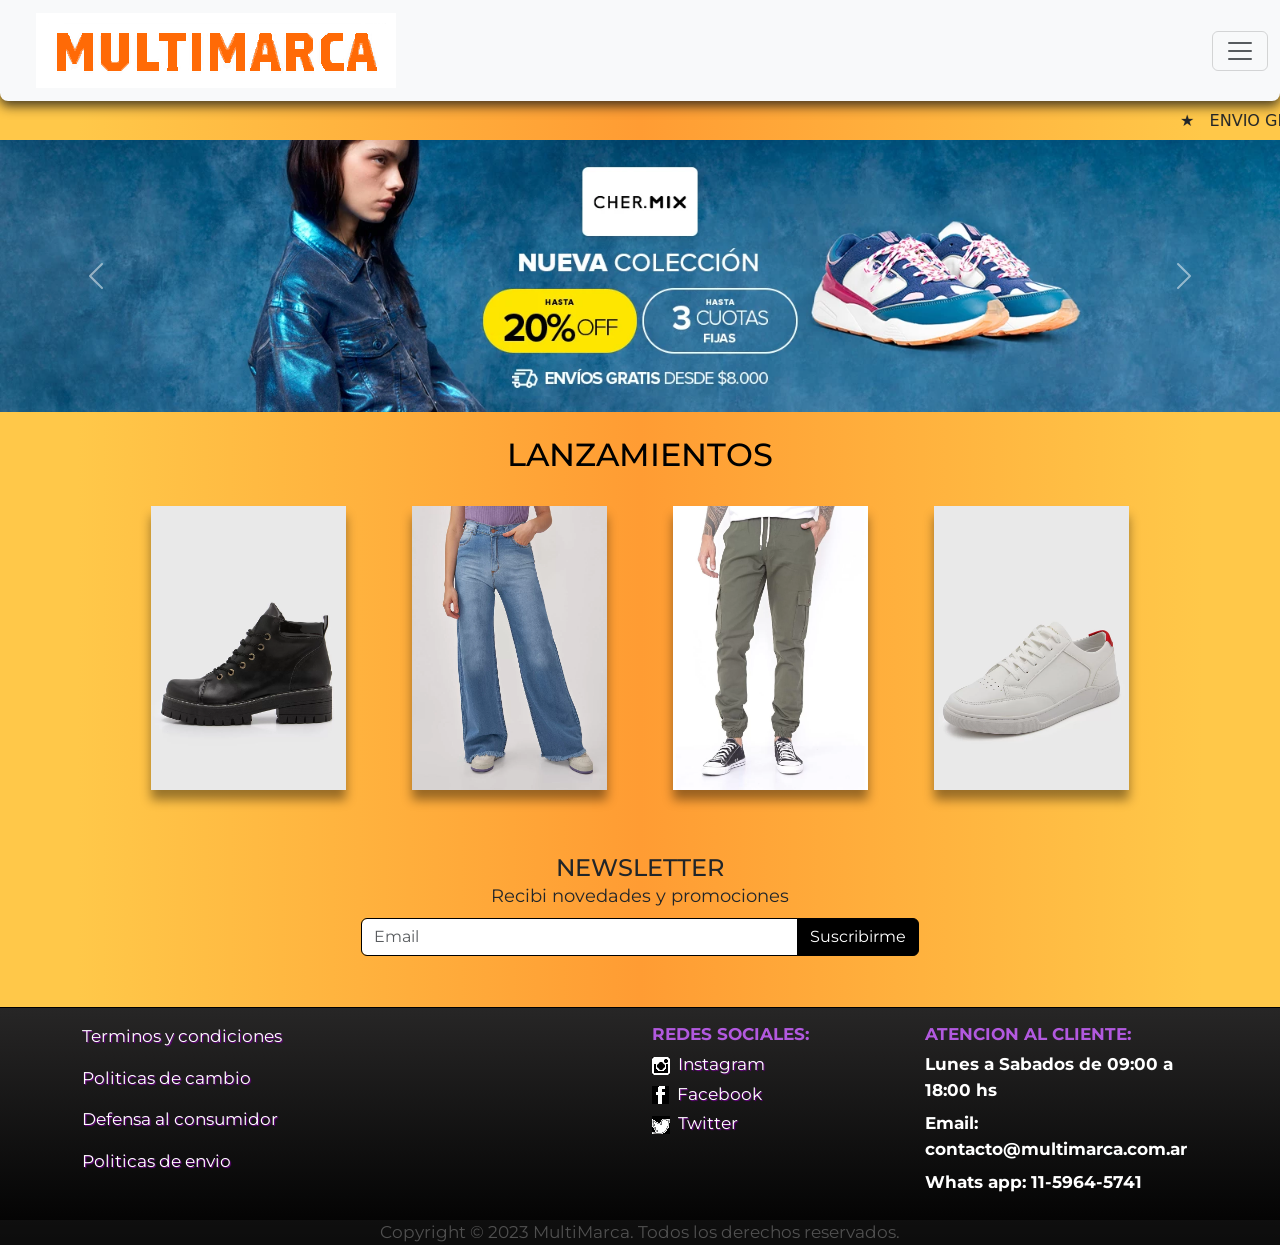
==== index.html @ 6164f500 "Entrega final" ====
<!DOCTYPE html>
<html lang="en">

<head>
    <meta charset="UTF-8">
    <meta http-equiv="X-UA-Compatible" content="IE=edge">
    <meta name="viewport" content="width=device-width, initial-scale=1.0">
    <meta name="description" content="Multimarca original desde 1997. Las mejores marcas de ropa en un solo lugar, desde la comodidad de tu casa ¡Encuéntra todo aquí!">
    <meta name="keywords" content="ROPA, MODA, ZAPATILLAS, REMERAS , BUZOS, ACCESORIOS, PANTALONES, CAMPERAS, BOTINES">
    <!-- Libreria de boostrap -->
    <link rel="stylesheet" href="https://cdn.jsdelivr.net/npm/bootstrap@5.2.3/dist/css/bootstrap.min.css">
    <!-- stilos para mis pages (CSS) -->
    <link rel="stylesheet" href="css/style.css">
    <title>MultiMarca | Inicio</title>
    <link rel="icon" href="./assets/icon/favicon.png">
</head>

<body class="general">
    <header>
        <nav class="navbar navbar-expand-xxl bg-body-tertiary cabecera">
            <div class="container-fluid">
                <a class="navbar-brand ms-4 me-0 enlace-smartphone" href="#">
                    <img class="imagen-cabecera" src="./assets/image/logo.png" alt="Imagen de logo">
                </a>
                <button class="navbar-toggler" type="button" data-bs-toggle="collapse"
                    data-bs-target="#navbarSupportedContent" aria-controls="navbarSupportedContent"
                    aria-expanded="false" aria-label="Toggle navigation">
                    <span class="navbar-toggler-icon"></span>
                </button>
                <div class="collapse container-fluid navbar-collapse" id="navbarSupportedContent">
                    <ul class="navbar-nav mx-auto ms-0 mt-2 navegador1">
                        <li class="nav-item options-nav">
                            <a class="nav-link active" aria-current="page" href="pages/mujer.html">Mujer</a>
                        </li>
                        <li class="nav-item options-nav">
                            <a class="nav-link active" aria-current="page" href="pages/hombre.html">Hombre</a>
                        </li>
                        <li class="nav-item options-nav">
                            <a class="nav-link active" aria-current="page" href="pages/niños.html">Niños</a>
                        </li>
                        <li class="nav-item options-nav">
                            <a class="nav-link active" aria-current="page" href="pages/deportes.html">Deportes</a>
                        </li>
                        <li class="nav-item dropdown">
                            <a class="nav-link dropdown-toggle text-dark mb-0 pb-1" href="#" role="button"
                                data-bs-toggle="dropdown" aria-expanded="false">
                                Bienvenido!
                            </a>
                            <ul class="dropdown-menu text-center navegador1 mb-2">
                                <li><a class="nav-link text-dark nav-desplegable" aria-current="page"
                                        href="pages/registrate.html">Registrate</a></li>
                                <li><a class="nav-link text-dark nav-desplegable" aria-current="page"
                                        href="pages/login.html">Login</a></li>
                            </ul>
                        </li>
                    </ul>
                    <form class="d-flex ms-0 me-0 buscador" role="search">
                        <input class="form-control me-2" type="search" placeholder="Search" aria-label="Search">
                        <button class="btn btn-outline-success boton1 me-0" type="submit">Search</button>
                    </form>
                </div>
            </div>
        </nav>
    </header>

    <main>
        <!-- Anuncios en movimiento -->
        <div class="w-100 mt-2">
            <marquee>
                <span>★&nbsp;&nbsp;&nbsp;ENVIO GRATIS A TODO EL PAÍS&nbsp;&nbsp;&nbsp;★</span>
                <span>★&nbsp;&nbsp;¡3 CUOTAS SIN INTERÉS!&nbsp;&nbsp;&nbsp;★</span>
                <span>★&nbsp;&nbsp;¡ESTAMOS ENTREGANDO!&nbsp; &nbsp;★</span>
                <span>★&nbsp;&nbsp;&nbsp;ENVIO GRATIS A TODO EL PAÍS&nbsp;&nbsp;&nbsp;★</span>
            </marquee>
        </div>

        <!-- Banner del index -->
        <div id="carouselExampleInterval" class="carousel slide" data-bs-ride="carousel">
            <div class="carousel-inner mb-3 carousel-index">
                <div class="carousel-item active carousel-imagenes" data-bs-interval="4000">
                    <img src="./assets/image/banner-carousel-6.jpg" class="carousel-imagenes d-block w-100" alt="...">
                </div>
                <div class="carousel-item carousel-imagenes" data-bs-interval="4500">
                    <img src="./assets/image/banner-carousel-4.jpg" class="carousel-imagenes d-block w-100" alt="...">
                </div>
                <div class="carousel-item carousel-imagenes" data-bs-interval="4500">
                    <img src="./assets/image/banner-carousel-7.jpg" class="carousel-imagenes d-block w-100" alt="...">
                </div>
            </div>
            <button class="carousel-control-prev" type="button" data-bs-target="#carouselExampleInterval"
                data-bs-slide="prev">
                <span class="carousel-control-prev-icon" aria-hidden="true"></span>
                <span class="visually-hidden">Previous</span>
            </button>
            <button class="carousel-control-next" type="button" data-bs-target="#carouselExampleInterval"
                data-bs-slide="next">
                <span class="carousel-control-next-icon" aria-hidden="true"></span>
                <span class="visually-hidden">Next</span>
            </button>
        </div>

        <!-- Productos en lanzamiento -->
        <div class="container titulo-lanzamientos w-100 mt-4 mb-3">
            <h1 class="titulo-lanzamientos-tamano">LANZAMIENTOS</h1>
        </div>
        <div class="container p-0 mt-3">
            <ul class="row text-center ms-5 me-5 mt-3">
                <li class="col-sm-3 p-0 mb-3 mt-3 imagenes-index-tamano"><img class="imagen-index-style img-fluid"
                        src="assets/image/lanzamientos1.jpg" alt="Imagen de botas de mujer"></li>
                <li class="col-sm-3 p-0 mb-3 mt-3 imagenes-index-tamano"><img class="imagen-index-style img-fluid"
                        src="assets/image/lanzamientos2.jpg" alt="Imagen de jeans de mujer"></li>
                <li class="col-sm-3 p-0 mb-3 mt-3 imagenes-index-tamano"><img class="imagen-index-style img-fluid"
                        src="assets/image/lanzamientos3.jpg" alt="Imagen de zapatillas de hombre"></li>
                <li class="col-sm-3 p-0 mb-3 mt-3 imagenes-index-tamano"><img class="imagen-index-style img-fluid"
                        src="assets/image/lanzamientos4.jpg" alt="Imagen de jogger de hombre"></li>
            </ul>
        </div>

        <!-- Newsletter -->
        <div class="container container-sub mt-5">
            <div class="container">
                <h2 class="text-center mb-0 tamaño-h2-newsletter">NEWSLETTER</h2>
                <p class="text-center mb-2 tamaño-p-newsletter">Recibi novedades y promociones</p>
            </div>
            <div class="input-group p-0 mb-2 container boxemail-newsletter">
                <input type="text" class="form-control box-email" placeholder="Email" aria-label="Recipient's username"
                    aria-describedby="button-addon2">
                <button class="btn boton2" type="button" id="button-addon2">Suscribirme</button>
            </div>
        </div>
    </main>

    <footer class="text-center text-lg-start pie1">
        <!-- Grid container -->
        <div class="container pt-3">
            <!--Grid row-->
            <div class="row">
                <!--Grid column-->
                <!-- Links a legales -->
                <div class="col-lg-6 col-md-12 mb-4 mb-md-0 margenes-pie1">
                    <ul class="list-unstyled mb-0 enlaces-pie">
                        <li class="pb-3">
                            <a href="pages/terminosycondiciones.html">Terminos y condiciones</a>
                        </li>
                        <li class="pb-3">
                            <a href="pages/polticasdecambio.html">Politicas de cambio</a>
                        </li>
                        <li class="pb-3">
                            <a href="pages/defensaalconsumidor.html">Defensa al consumidor</a>
                        </li>
                        <li class="pb-3">
                            <a href="pages/politicasdeenvio.html">Politicas de envio</a>
                        </li>
                    </ul>
                </div>
                <!--Grid column-->

                <!--Grid column-->
                <!-- Links redes sociales -->
                <div class="col-lg-3 col-md-6 mb-4 mb-md-0 pe-0 margenes-pie1">
                    <h3 class="text-uppercase titulos-pie">Redes sociales:</h3>
                    <ul class="list-unstyled mb-0 enlaces-pie">
                        <li class="pb-1">
                            <a href="https://www.instagram.com/" target="_blank">
                                <img class="pe-1" src="assets/icon/instagram.png" alt="">
                                Instagram
                            </a>
                        </li>
                        <li class="pb-1">
                            <a href="https://www.facebook.com/" target="_blank">
                                <img class="pe-1" src="assets/icon/facebook.png" alt="">
                                Facebook
                            </a>
                        </li>
                        <li class="pb-1">
                            <a href="https://www.twitter.com/" target="_blank">
                                <img class="pe-1" src="assets/icon/twitter.png" alt="">
                                Twitter
                            </a>
                        </li>
                    </ul>
                </div>
                <!--Grid column-->

                <!--Grid column-->
                <!-- Datos atencion al cliente -->
                <div class="col-lg-3 col-md-6 mb-4 mb-md-0 ps-0 margenes-pie1">
                    <h4 class="text-uppercase titulos-pie">Atencion al cliente:</h4>
                    <ul class="list-unstyled contacto-pie">
                        <li class="pb-2">Lunes a Sabados de 09:00 a 18:00 hs</li>
                        <li class="pb-2">Email: contacto@multimarca.com.ar</li>
                        <li class="pb-2">Whats app: 11-5964-5741</li>
                    </ul>
                </div>
                <!--Grid column-->
            </div>
            <!--Grid row-->
        </div>
        <!-- Grid container -->
        <!-- Copyright -->
        <div class="text-center">
            <p class="mb-0 pie2">Copyright © 2023 MultiMarca. Todos los derechos reservados.</p>
        </div>
        <!-- Copyright -->
    </footer>

    <!-- Libreria de boostrap para JavaScript -->
    <script src="https://cdn.jsdelivr.net/npm/bootstrap@5.2.3/dist/js/bootstrap.bundle.min.js"></script>
</body>

</html>
---- css/style.css ----
@charset "UTF-8";
@import url("https://fonts.googleapis.com/css2?family=Montserrat:wght@300;400&display=swap");
* {
  margin: 0 auto;
  list-style: none;
  box-sizing: border-box;
}

ul {
  list-style: none;
  padding-inline-start: 0;
}

a {
  text-decoration: none;
}

.general {
  background: linear-gradient(to right, rgb(255, 200, 73) 6%, rgb(255, 156, 51) 50%, rgb(255, 200, 73) 94%);
  min-height: 100vh; /* Footer siempre abajo de todo*/
}

.cabecera {
  background-color: rgb(255, 255, 255);
  border-radius: 0px 0px 8px 8px;
  box-shadow: 0px 5px 12px 0px rgba(21, 21, 21, 0.79);
  -webkit-box-shadow: 0px 5px 12px 0px rgba(21, 21, 21, 0.79);
  -moz-box-shadow: 0px 5px 12px 0px rgba(21, 21, 21, 0.79);
  font-size: 18px;
  font-family: "Montserrat", sans-serif;
  font-weight: bold;
}
@media only screen and (max-device-width: 780px) {
  .cabecera .enlace-smartphone {
    width: 50%;
  }
  .cabecera .imagen-cabecera {
    width: 100%;
  }
}
.cabecera .navegador1 li {
  padding: 0 2%;
}
.cabecera .navegador1 ul li a {
  padding: 30px;
  color: black !important;
  text-align: center;
}
.cabecera .options-nav:hover {
  background-color: rgb(245, 166, 70);
  height: 38px;
  border-radius: 0px 10px 0px 10px;
  transition: 0.5s;
}
.cabecera .nav-desplegable {
  height: 10px;
}
.cabecera .nav-desplegable:hover {
  background-color: rgb(245, 166, 70);
  border-radius: 0px 10px 0px 10px;
  transition: 0.5s;
}
.cabecera .buscador {
  font-family: "Montserrat", sans-serif;
}
.cabecera .buscador .boton1 {
  background-color: white;
  border: 1px solid rgb(0, 0, 0);
  width: 123px;
  height: 38px;
  margin-right: 12px;
  font-family: "Montserrat", sans-serif;
  color: black;
}
.cabecera .buscador .boton1:hover {
  background-color: rgb(245, 166, 70);
  transition: 0.5s;
}

.carousel-index {
  margin-right: 0;
  margin-left: 0;
}
@media only screen and (max-device-width: 575px) {
  .carousel-index .carousel-index {
    height: 6rem;
  }
}
@media only screen and (max-device-width: 575px) {
  .carousel-index .carousel-imagenes {
    height: 6rem;
  }
}

.titulo-lanzamientos {
  font-family: "Montserrat", sans-serif;
  color: black;
  text-align: center;
  margin-top: 2%;
  margin-bottom: 1%;
}
.titulo-lanzamientos .titulo-lanzamientos-tamano {
  font-size: xx-large;
}
@media only screen and (min-device-width: 320px) and (max-device-width: 990px) {
  .titulo-lanzamientos .titulo-lanzamientos-tamano {
    font-size: large;
  }
}

.imagen-index-style {
  max-width: 75%;
  height: auto;
  box-shadow: 0px 10px 10px rgba(0, 0, 0, 0.4);
  overflow: hidden;
  transition: all 0.25s;
}
.imagen-index-style:hover {
  transform: translateY(-15px);
  box-shadow: 0 12px 16px rgba(0, 0, 0, 0.4);
}

@media only screen and (min-device-width: 320px) and (max-device-width: 575px) {
  .imagenes-index-tamano {
    width: 50%;
  }
}
.banner {
  display: flex;
  justify-content: center;
}
.banner .imagen-banner {
  box-shadow: 10px 10px 10px rgba(0, 0, 0, 0.4);
}

.imagenes-tendencias {
  display: grid;
  grid-template-columns: repeat(3, auto);
  grid-template-rows: repeat(2, auto);
  justify-content: center; /*Con respecto al ancho de la caja*/
}
.imagenes-tendencias .imagen-style {
  width: 100%;
  height: 100%;
}
.imagenes-tendencias .imagen-mujer-hombre1 {
  grid-column: 1/2;
  grid-row: 1/3;
  overflow: hidden;
}
.imagenes-tendencias .imagen-mujer-hombre1 img {
  width: 100%;
  height: 100%;
  transition: 0.5s;
  object-fit: cover;
}
.imagenes-tendencias .imagen-mujer-hombre1 img:hover {
  transform: scale(1.05);
}
.imagenes-tendencias .imagen-mujer-hombre2 {
  grid-column: 2/3;
  grid-row: 1/2;
  overflow: hidden;
}
.imagenes-tendencias .imagen-mujer-hombre2 img {
  width: 100%;
  height: 100%;
  transition: 0.5s;
  object-fit: cover;
}
.imagenes-tendencias .imagen-mujer-hombre2 img:hover {
  transform: scale(1.05);
}
.imagenes-tendencias .imagen-mujer-hombre3 {
  grid-column: 3/4;
  grid-row: 1/2;
  overflow: hidden;
}
.imagenes-tendencias .imagen-mujer-hombre3 img {
  width: 100%;
  height: 100%;
  transition: 0.5s;
  object-fit: cover;
}
.imagenes-tendencias .imagen-mujer-hombre3 img:hover {
  transform: scale(1.05);
}
.imagenes-tendencias .imagen-mujer-hombre4 {
  grid-column: 2/3;
  grid-row: 2/3;
  overflow: hidden;
}
.imagenes-tendencias .imagen-mujer-hombre4 img {
  width: 100%;
  height: 100%;
  transition: 0.5s;
  object-fit: cover;
}
.imagenes-tendencias .imagen-mujer-hombre4 img:hover {
  transform: scale(1.05);
}
.imagenes-tendencias .imagen-mujer-hombre5 {
  grid-column: 3/4;
  grid-row: 2/3;
  overflow: hidden;
}
.imagenes-tendencias .imagen-mujer-hombre5 img {
  width: 100%;
  height: 100%;
  transition: 0.5s;
  object-fit: cover;
}
.imagenes-tendencias .imagen-mujer-hombre5 img:hover {
  transform: scale(1.05);
}
.imagenes-tendencias .imagen-ninos-deportes1 {
  grid-column: 1/2;
  grid-row: 1/2;
  overflow: hidden;
}
.imagenes-tendencias .imagen-ninos-deportes1 img {
  width: 100%;
  height: 100%;
  transition: 0.5s;
  object-fit: cover;
}
.imagenes-tendencias .imagen-ninos-deportes1 img:hover {
  transform: scale(1.05);
}
.imagenes-tendencias .imagen-ninos-deportes2 {
  grid-column: 2/3;
  grid-row: 1/2;
  overflow: hidden;
}
.imagenes-tendencias .imagen-ninos-deportes2 img {
  width: 100%;
  height: 100%;
  transition: 0.5s;
  object-fit: cover;
}
.imagenes-tendencias .imagen-ninos-deportes2 img:hover {
  transform: scale(1.05);
}
.imagenes-tendencias .imagen-ninos-deportes3 {
  grid-column: 1/2;
  grid-row: 2/3;
  overflow: hidden;
}
.imagenes-tendencias .imagen-ninos-deportes3 img {
  width: 100%;
  height: 100%;
  transition: 0.5s;
  object-fit: cover;
}
.imagenes-tendencias .imagen-ninos-deportes3 img:hover {
  transform: scale(1.05);
}
.imagenes-tendencias .imagen-ninos-deportes4 {
  grid-column: 2/3;
  grid-row: 2/3;
  overflow: hidden;
}
.imagenes-tendencias .imagen-ninos-deportes4 img {
  width: 100%;
  height: 100%;
  transition: 0.5s;
  object-fit: cover;
}
.imagenes-tendencias .imagen-ninos-deportes4 img:hover {
  transform: scale(1.05);
}
.imagenes-tendencias .imagen-ninos-deportes5 {
  grid-column: 3/4;
  grid-row: 1/3;
  overflow: hidden;
}
.imagenes-tendencias .imagen-ninos-deportes5 img {
  width: 100%;
  height: 100%;
  transition: 0.5s;
  object-fit: cover;
}
.imagenes-tendencias .imagen-ninos-deportes5 img:hover {
  transform: scale(1.05);
}

.container-sub {
  font-family: "Montserrat", sans-serif;
  margin-bottom: 4%;
}
.container-sub .tamaño-h2-newsletter {
  font-size: x-large !important;
}
@media only screen and (min-device-width: 320px) and (max-device-width: 990px) {
  .container-sub .tamaño-h2-newsletter {
    font-size: large !important;
  }
}
.container-sub .tamaño-p-newsletter {
  font-size: 18px;
}
@media only screen and (min-device-width: 320px) and (max-device-width: 990px) {
  .container-sub .tamaño-p-newsletter {
    font-size: small;
  }
}
@media only screen and (min-device-width: 768px) {
  .container-sub .boxemail-newsletter {
    width: 50% !important;
  }
}
@media only screen and (min-device-width: 320px) and (max-device-width: 767px) {
  .container-sub .boxemail-newsletter {
    width: 100% !important;
  }
}
.container-sub .boxemail-newsletter .box-email {
  background-color: white;
  border: 1px solid rgb(0, 0, 0);
  font-family: "Montserrat", sans-serif;
}
.container-sub .boxemail-newsletter .boton2 {
  background-color: rgb(0, 0, 0);
  color: white;
  border: 1px solid rgb(0, 0, 0);
  font-family: "Montserrat", sans-serif;
}
.container-sub .boxemail-newsletter .boton2:hover {
  background-color: rgba(255, 249, 85, 0.8666666667);
  color: #000000;
  border: 1px solid rgb(0, 0, 0);
}

.title-and-form {
  margin-top: 40px;
  font-family: "Montserrat", sans-serif;
  width: 100%;
  max-width: 1100px;
}
.title-and-form p {
  font-style: oblique;
  font-weight: bold;
}
.title-and-form .separador {
  border-bottom-width: 1px;
  border-bottom-color: #000000;
  border-bottom-style: dotted;
  margin: 10px 0;
}
.title-and-form .checkbox {
  margin-top: 15px;
  margin-left: 65px;
}
.title-and-form .contenedor-registrarme {
  margin-top: 30px;
}
.title-and-form .contenedor-registrarme .boton-registrarme {
  font-family: "Montserrat", sans-serif;
  font-size: 110%;
  color: #ffffff;
  height: 40px;
  border: none;
  border-radius: 3px 3px 3px 3px;
  -moz-border-radius: 3px 3px 3px 3px;
  -webkit-border-radius: 3px 3px 3px 3px;
  background-color: #000000;
}
.title-and-form .contenedor-registrarme .boton-registrarme:hover {
  background-color: rgba(255, 249, 85, 0.8666666667);
  color: #000000;
}

.contenedor-login {
  display: flex;
  align-items: center;
  justify-content: center;
  margin-top: 5.6%;
  margin-bottom: 5.6%;
  max-width: 35rem;
}
.contenedor-login .login {
  width: 100%;
  padding: 8%;
  background-color: #fff955;
  -webkit-box-shadow: 0px 0px 5px 5px rgba(0, 0, 0, 0.15);
  -moz-box-shadow: 0px 0px 5px 5px rgba(0, 0, 0, 0.15);
  box-shadow: 0px 0px 5px 5px rgba(0, 0, 0, 0.15);
  border-radius: 3px 3px 3px 3px;
  -moz-border-radius: 3px 3px 3px 3px;
  -webkit-border-radius: 3px 3px 3px 3px;
  box-sizing: border-box;
}
.contenedor-login .login .titulo {
  font-size: 290%;
  color: #000000;
  text-align: center;
}
.contenedor-login .login button {
  font-family: "Montserrat", sans-serif;
  font-size: 110%;
  color: #ffffff;
  border: none;
  border-radius: 3px 3px 3px 3px;
  -moz-border-radius: 3px 3px 3px 3px;
  -webkit-border-radius: 3px 3px 3px 3px;
  background-color: #000000;
}
.contenedor-login .login button:hover {
  background-color: rgb(245, 166, 70);
  color: #000000;
}
.contenedor-login .login .pie-form {
  font-size: 100%;
  text-align: center;
}
.contenedor-login .login .pie-form a {
  color: rgb(0, 0, 0);
}
.contenedor-login .login .pie-form a:hover {
  color: rgb(170, 0, 255);
}

.pie1 {
  background: linear-gradient(rgb(39, 38, 38), rgb(0, 0, 0));
  border-top: 1px solid rgb(0, 0, 0);
  font-family: "Montserrat", sans-serif;
  font-size: 17px;
}
@media only screen and (max-device-width: 574px) {
  .pie1 {
    font-size: 15px;
  }
}
.pie1 .margenes-pie1 .enlaces-pie li a {
  color: rgb(255, 255, 255);
  text-shadow: 1px 1px 1px rgb(111, 0, 139);
}
.pie1 .margenes-pie1 .enlaces-pie li a:hover {
  color: rgb(178, 89, 223);
}
.pie1 .margenes-pie1 .titulos-pie {
  color: rgb(178, 89, 223);
  font-size: 100%;
  font-weight: bold;
}
@media only screen and (max-device-width: 767px) {
  .pie1 .margenes-pie1 {
    margin-bottom: 10px;
  }
}
.pie1 .contacto-pie {
  color: rgb(255, 255, 255);
  font-weight: bold;
}
.pie1 .pie2 {
  background-color: rgba(21, 21, 21, 0.6235294118);
  font-family: "Montserrat", sans-serif;
  text-align: center;
  color: rgb(80, 80, 80);
}
@media only screen and (max-device-width: 516px) {
  .pie1 .pie2 {
    font-size: 15px;
  }
}
@media only screen and (max-device-width: 456px) {
  .pie1 .pie2 {
    font-size: 12px;
  }
}
@media only screen and (max-device-width: 364px) {
  .pie1 .pie2 {
    font-size: 9px;
  }
}



/*# sourceMappingURL=style.css.map */
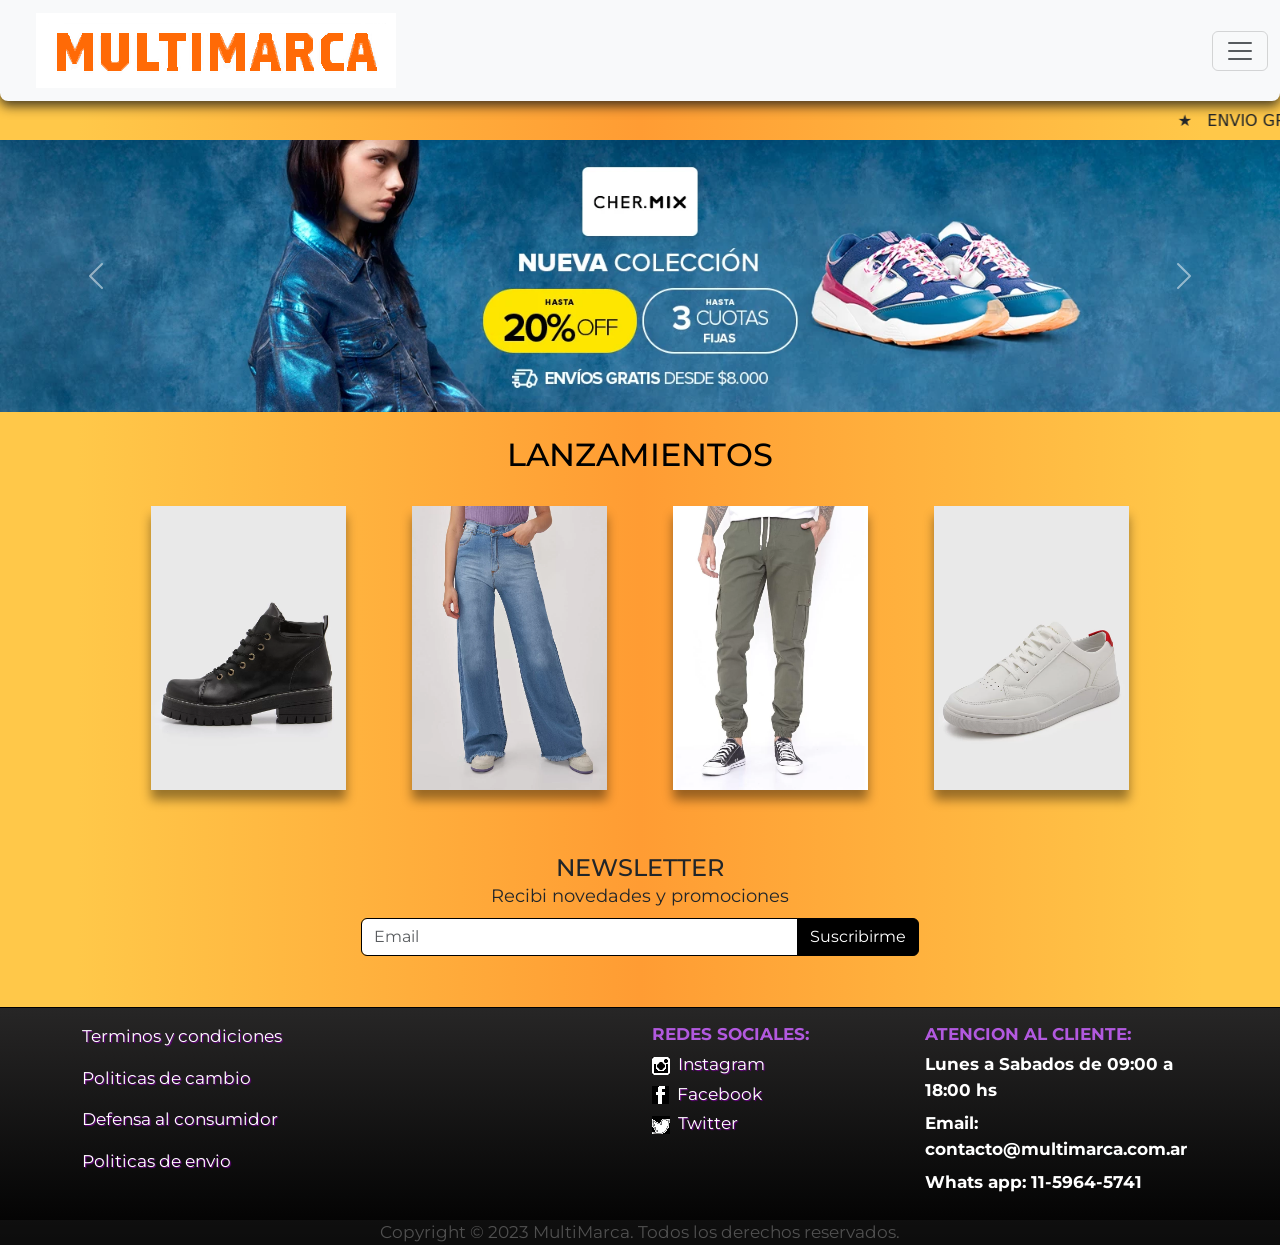
==== commit 186a047c: "Entrega final" ====
--- a/index.html
+++ b/index.html
@@ -140,16 +140,16 @@
                 <div class="col-lg-6 col-md-12 mb-4 mb-md-0 margenes-pie1">
                     <ul class="list-unstyled mb-0 enlaces-pie">
                         <li class="pb-3">
-                            <a href="pages/terminosycondiciones.html">Terminos y condiciones</a>
-                        </li>
-                        <li class="pb-3">
-                            <a href="pages/polticasdecambio.html">Politicas de cambio</a>
-                        </li>
-                        <li class="pb-3">
-                            <a href="pages/defensaalconsumidor.html">Defensa al consumidor</a>
-                        </li>
-                        <li class="pb-3">
-                            <a href="pages/politicasdeenvio.html">Politicas de envio</a>
+                            <a href="./pages/terminosycondiciones.html">Terminos y condiciones</a>
+                        </li>
+                        <li class="pb-3">
+                            <a href="./pages/politicasdecambio.html">Politicas de cambio</a>
+                        </li>
+                        <li class="pb-3">
+                            <a href="./pages/defensaalconsumidor.html">Defensa al consumidor</a>
+                        </li>
+                        <li class="pb-3">
+                            <a href="./pages/politicasdeenvio.html">Politicas de envio</a>
                         </li>
                     </ul>
                 </div>
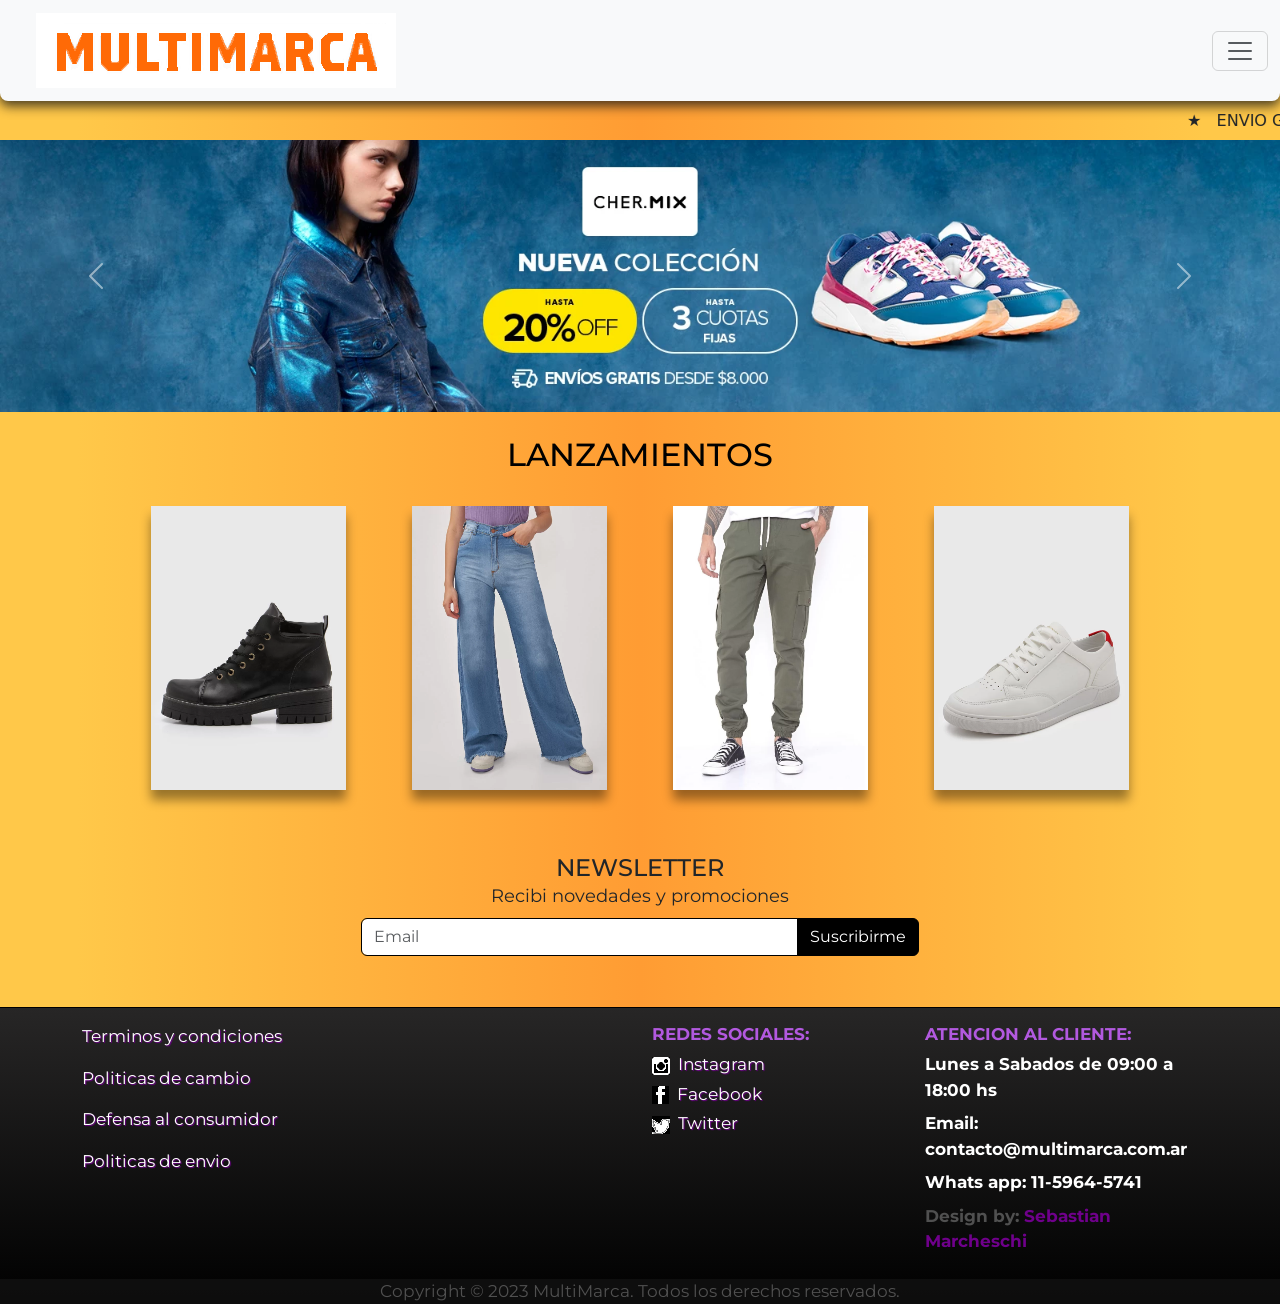
==== commit 85ba82bb: "Entrega final" ====
--- a/index.html
+++ b/index.html
@@ -190,6 +190,7 @@
                         <li class="pb-2">Lunes a Sabados de 09:00 a 18:00 hs</li>
                         <li class="pb-2">Email: contacto@multimarca.com.ar</li>
                         <li class="pb-2">Whats app: 11-5964-5741</li>
+                        <li class="pb-2 design-by">Design by: <a href="https://ar.linkedin.com/in/sebasti%C3%A1n-marcheschi?trk=public_profile_browsemap_profile-result-card_result-card_full-click">Sebastian Marcheschi</a></li>
                     </ul>
                 </div>
                 <!--Grid column-->
--- a/css/style.css
+++ b/css/style.css
@@ -337,15 +337,19 @@
   width: 100%;
   max-width: 1100px;
 }
+.title-and-form h1 {
+  margin-left: 2px;
+}
 .title-and-form p {
   font-style: oblique;
   font-weight: bold;
+  margin-left: 5px;
 }
 .title-and-form .separador {
   border-bottom-width: 1px;
   border-bottom-color: #000000;
   border-bottom-style: dotted;
-  margin: 10px 0;
+  width: 99%;
 }
 .title-and-form .checkbox {
   margin-top: 15px;
@@ -434,6 +438,8 @@
 .pie1 .margenes-pie1 .enlaces-pie li a {
   color: rgb(255, 255, 255);
   text-shadow: 1px 1px 1px rgb(111, 0, 139);
+  overflow: hidden;
+  transition: all 1s;
 }
 .pie1 .margenes-pie1 .enlaces-pie li a:hover {
   color: rgb(178, 89, 223);
@@ -452,6 +458,17 @@
   color: rgb(255, 255, 255);
   font-weight: bold;
 }
+.pie1 .design-by {
+  color: rgb(80, 80, 80);
+}
+.pie1 .design-by a {
+  color: rgb(111, 0, 139);
+  overflow: hidden;
+  transition: all 2s;
+}
+.pie1 .design-by a:hover {
+  color: rgb(178, 89, 223);
+}
 .pie1 .pie2 {
   background-color: rgba(21, 21, 21, 0.6235294118);
   font-family: "Montserrat", sans-serif;
@@ -474,6 +491,14 @@
   }
 }
 
+.term-cond {
+  font-family: "Montserrat", sans-serif;
+}
+.term-cond .second-title {
+  margin-top: 4%;
+  font-weight: bold;
+}
+
 
 
 /*# sourceMappingURL=style.css.map */
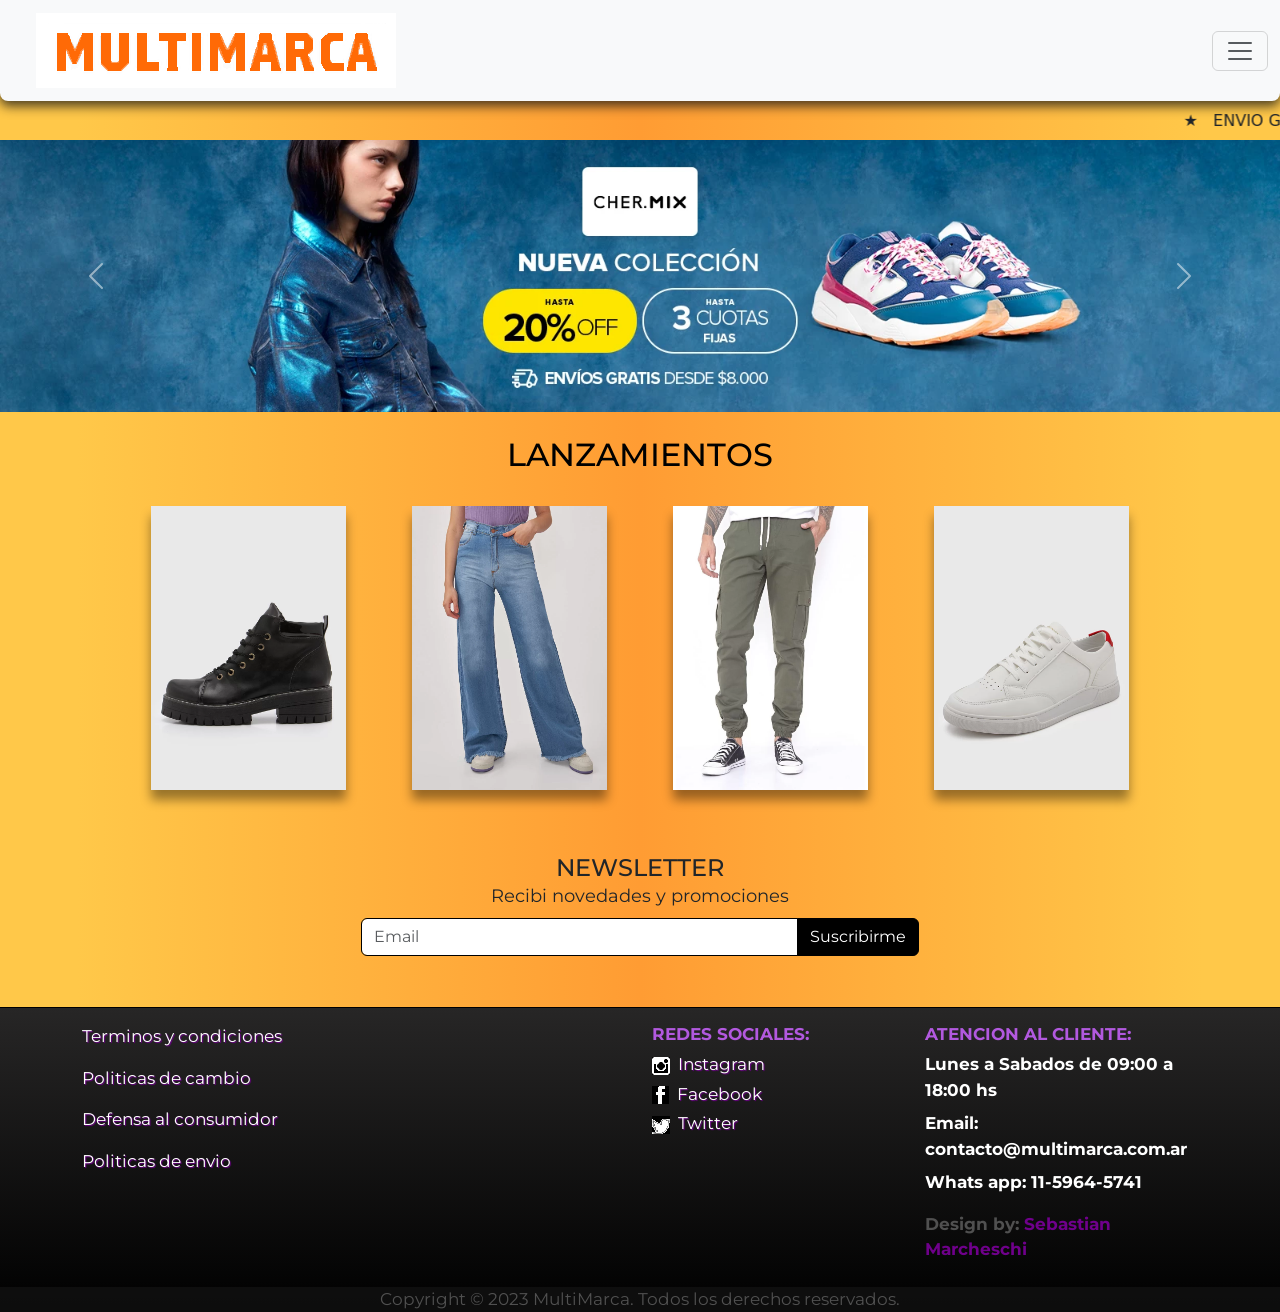
==== commit d622dc9c: "Entrega Final" ====
--- a/index.html
+++ b/index.html
@@ -190,7 +190,9 @@
                         <li class="pb-2">Lunes a Sabados de 09:00 a 18:00 hs</li>
                         <li class="pb-2">Email: contacto@multimarca.com.ar</li>
                         <li class="pb-2">Whats app: 11-5964-5741</li>
-                        <li class="pb-2 design-by">Design by: <a href="https://ar.linkedin.com/in/sebasti%C3%A1n-marcheschi?trk=public_profile_browsemap_profile-result-card_result-card_full-click">Sebastian Marcheschi</a></li>
+                        <li class="pb-2 design-by mb-0 mt-2">Design by:
+                            <a href="https://ar.linkedin.com/in/sebasti%C3%A1n-marcheschi?trk=public_profile_browsemap_profile-result-card_result-card_full-click">Sebastian Marcheschi</a>
+                        </li>
                     </ul>
                 </div>
                 <!--Grid column-->
